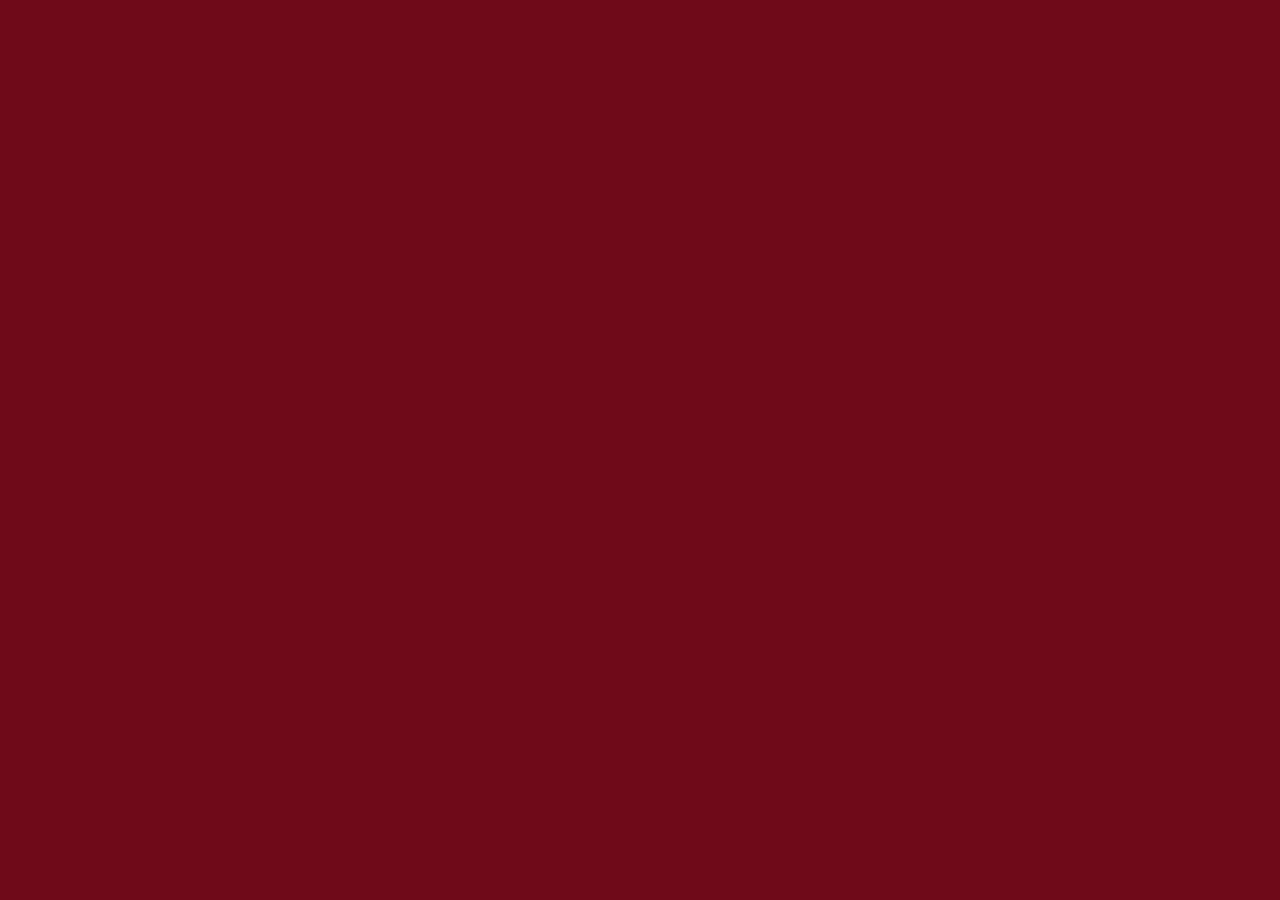
==== pages/userPage.html @ 10a8b78d "searching to redirect the page" ====
<!DOCTYPE html>
<html lang="en">
<head>
    <meta charset="UTF-8">
    <meta http-equiv="X-UA-Compatible" content="IE=edge">
    <meta name="viewport" content="width=device-width, initial-scale=1.0">

    <!-- css file link with Bootstrap v5.0.2 framework -->
    <link href="../assets/css/style.css"  rel="stylesheet">
    <link href="../assets/css/bootstrap.min.css" rel="stylesheet">
    
    <!-- set properly the title -->
    <link rel="icon" href="../assets/img/sapienzaIcon.png" type="image/x-icon">
    <title>UserProdigit - Prodigit 2.0</title>
</head>

<body>
    

    <script src = "../assets/js/bootstrap.bundle.min.js"></script>
    <script src = "../assets/plugins/jquery/jquery-3.6.0.min.js"></script>
    <script src = "../assets/js/animation.js"></script>
</body>

</html>
---- assets/css/style.css ----
body {
    background-color: #6f0a19 !important;
    margin: 10px;
    padding: 10px;

    font-family: Arial, Helvetica, sans-serif;
}

form > div > a {
    text-decoration: none;
}

#resizedForm {
    background-color: white;
    width: 50%;

    position: absolute;
    left: 50%;
    top: 50%;
    transform : translate(-50%, -50%);

    border-radius: 30px;
    padding: 30px;
}

form > div > #sapienzaLogo {
    width: 50%;
    
    display: block;
    margin-left: auto;
    margin-right: auto;
}

.btn {
    width: 40%;
    margin: 10px;
}
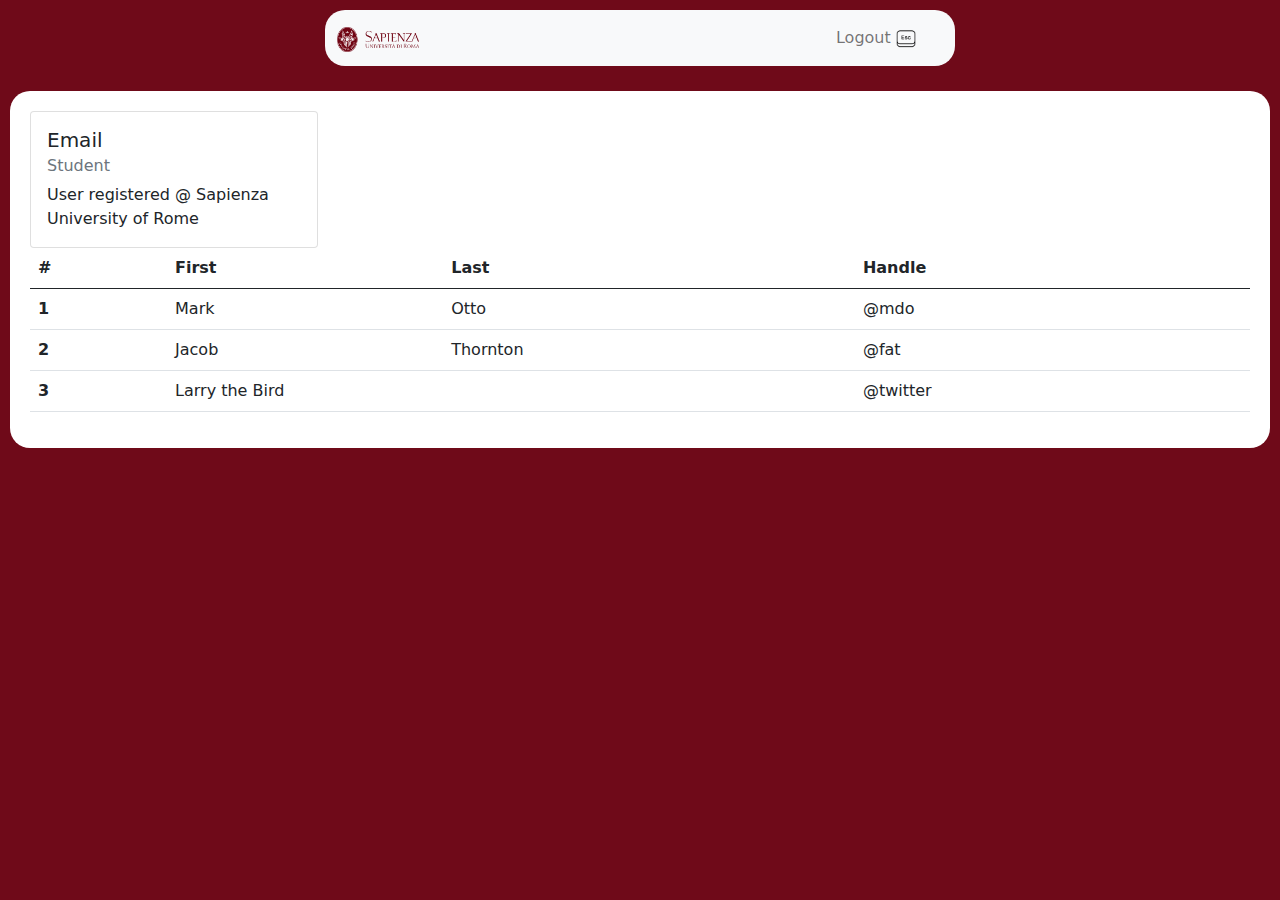
==== commit 69ce762b: "some fixes" ====
--- a/pages/userPage.html
+++ b/pages/userPage.html
@@ -15,11 +15,99 @@
 </head>
 
 <body>
-    
+    <nav class="navbar navbar-expand-lg navbar-light bg-light">
+        <div class="container-fluid">
+          <a class="navbar-brand" href="#">
+              <img id="sapienzaLogoIcon" src="../assets/img/lasapienzaLogo.png">
+          </a>
+          <button class="navbar-toggler" type="button" data-bs-toggle="collapse" data-bs-target="#navbarSupportedContent" aria-controls="navbarSupportedContent" aria-expanded="false" aria-label="Toggle navigation">
+            <span class="navbar-toggler-icon"></span>
+          </button>
+          <div class="collapse navbar-collapse" id="navbarSupportedContent">
+            <ul class="navbar-nav me-auto mb-2 mb-lg-0">
+              <li class="nav-item">
+                <a class="nav-link" aria-current="page" href="#">Logout <img src = "../assets/img/esc.png" id ="escIcon"> </a>
+              </li>
+            </ul>
+          </div>
+        </div>
+    </nav>
+
+    <div class="mainMenu">
+        <div class="card" style="width: 18rem;">
+            <div class="card-body">
+              <h5 class="card-title">Email</h5>
+              <h6 class="card-subtitle mb-2 text-muted">Student</h6>
+              <p class="card-text">User registered @ Sapienza University of Rome</p>
+            </div>
+        </div>
+        
+        <table class="table beInline">
+            <thead>
+              <tr>
+                <th scope="col">#</th>
+                <th scope="col">First</th>
+                <th scope="col">Last</th>
+                <th scope="col">Handle</th>
+              </tr>
+            </thead>
+            <tbody>
+              <tr>
+                <th scope="row">1</th>
+                <td>Mark</td>
+                <td>Otto</td>
+                <td>@mdo</td>
+              </tr>
+              <tr>
+                <th scope="row">2</th>
+                <td>Jacob</td>
+                <td>Thornton</td>
+                <td>@fat</td>
+              </tr>
+              <tr>
+                <th scope="row">3</th>
+                <td colspan="2">Larry the Bird</td>
+                <td>@twitter</td>
+              </tr>
+            </tbody>
+          </table>
+    </div>
+
+    <!-- <table class="table table-light">
+        <thead>
+            <tr>
+              <th scope="col">#</th>
+              <th scope="col">First</th>
+              <th scope="col">Last</th>
+              <th scope="col">Handle</th>
+            </tr>
+          </thead>
+          <tbody>
+            <tr>
+              <th scope="row">1</th>
+              <td>Mark</td>
+              <td>Otto</td>
+              <td>@mdo</td>
+            </tr>
+            <tr>
+              <th scope="row">2</th>
+              <td>Jacob</td>
+              <td>Thornton</td>
+              <td>@fat</td>
+            </tr>
+            <tr>
+              <th scope="row">3</th>
+              <td colspan="2">Larry the Bird</td>
+              <td>@twitter</td>
+            </tr>
+          </tbody>
+    </table> -->
+
 
     <script src = "../assets/js/bootstrap.bundle.min.js"></script>
     <script src = "../assets/plugins/jquery/jquery-3.6.0.min.js"></script>
-    <script src = "../assets/js/animation.js"></script>
+    <script src = "../assets/js/animationUserPage.js"></script>
+    <script>console.log(sessionStorage.getItem('email'))</script>
 </body>
 
 </html>--- a/assets/css/style.css
+++ b/assets/css/style.css
@@ -6,6 +6,7 @@
     font-family: Arial, Helvetica, sans-serif;
 }
 
+/* index.html */
 form > div > a {
     text-decoration: none;
 }
@@ -34,4 +35,35 @@
 .btn {
     width: 40%;
     margin: 10px;
+}
+
+/* userPage.html */
+nav > div > a > #sapienzaLogoIcon {
+    display: inline;
+    width: 20%;
+}
+
+nav {
+    display: block;
+    margin-left: auto;
+    margin-right: auto;
+
+    border-radius: 20px;
+    width: 50%;
+}
+
+nav .nav-link{
+    padding-left: 40% !important;
+}
+
+nav #escIcon{
+    display: inline;
+    width: 20%;
+}
+
+.mainMenu{
+    background-color: white;
+    margin-top: 2%;
+    border-radius: 20px;
+    padding: 20px 20px 20px 20px;
 }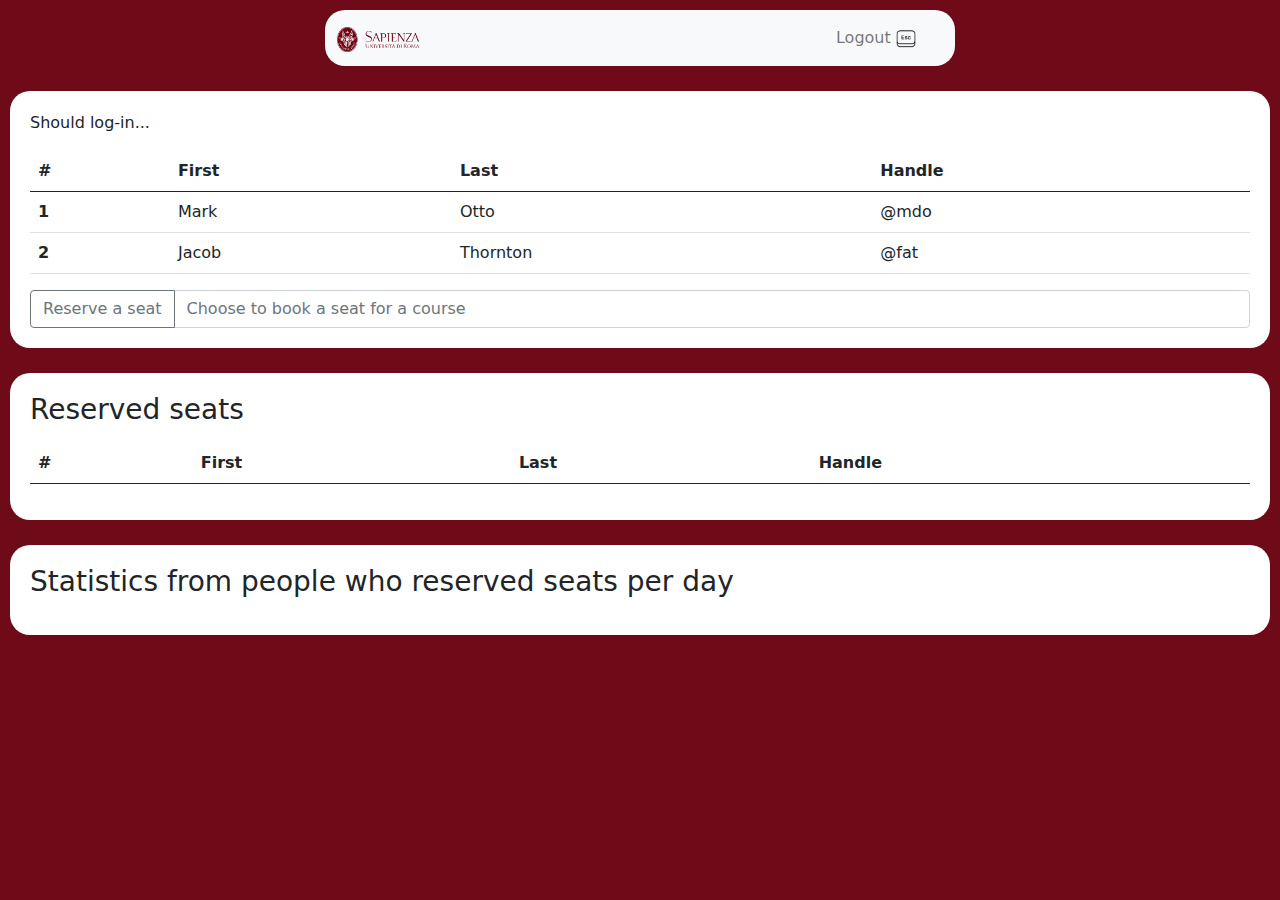
==== commit a0e3a343: "adding logout function" ====
--- a/pages/userPage.html
+++ b/pages/userPage.html
@@ -34,15 +34,11 @@
     </nav>
 
     <div class="mainMenu">
-        <div class="card" style="width: 18rem;">
-            <div class="card-body">
-              <h5 class="card-title">Email</h5>
-              <h6 class="card-subtitle mb-2 text-muted">Student</h6>
-              <p class="card-text">User registered @ Sapienza University of Rome</p>
-            </div>
+        <div class="mb-3">
+
         </div>
-        
-        <table class="table beInline">
+
+        <table class="table">
             <thead>
               <tr>
                 <th scope="col">#</th>
@@ -64,17 +60,22 @@
                 <td>Thornton</td>
                 <td>@fat</td>
               </tr>
-              <tr>
-                <th scope="row">3</th>
-                <td colspan="2">Larry the Bird</td>
-                <td>@twitter</td>
-              </tr>
             </tbody>
           </table>
+
+          <div class="input-group">
+            <button class="btn btn-outline-secondary" type="button" id="button-addon1">Reserve a seat</button>
+            <input type="text" class="form-control" placeholder="Choose to book a seat for a course" aria-label="Example text with button addon" aria-describedby="button-addon1">
+          </div>
     </div>
 
-    <!-- <table class="table table-light">
-        <thead>
+    <div class="secondMenu">
+      <div class="mb-3">
+        <h3>Reserved seats</h3>
+      </div>
+
+      <table class="table">
+          <thead>
             <tr>
               <th scope="col">#</th>
               <th scope="col">First</th>
@@ -83,31 +84,22 @@
             </tr>
           </thead>
           <tbody>
-            <tr>
-              <th scope="row">1</th>
-              <td>Mark</td>
-              <td>Otto</td>
-              <td>@mdo</td>
-            </tr>
-            <tr>
-              <th scope="row">2</th>
-              <td>Jacob</td>
-              <td>Thornton</td>
-              <td>@fat</td>
-            </tr>
-            <tr>
-              <th scope="row">3</th>
-              <td colspan="2">Larry the Bird</td>
-              <td>@twitter</td>
-            </tr>
+
           </tbody>
-    </table> -->
+        </table>
+  </div>
 
+  <div class="secondMenu">
+      <div class="mb-3">
+        <h3>Statistics from people who reserved seats per day</h3>
+      </div>
+  </div>
 
     <script src = "../assets/js/bootstrap.bundle.min.js"></script>
     <script src = "../assets/plugins/jquery/jquery-3.6.0.min.js"></script>
     <script src = "../assets/js/animationUserPage.js"></script>
-    <script>console.log(sessionStorage.getItem('email'))</script>
+   
+    <script>console.log(sessionStorage.getItem('email'))</script> <!-- check only in console -->
 </body>
 
 </html>--- a/assets/css/style.css
+++ b/assets/css/style.css
@@ -32,7 +32,7 @@
     margin-right: auto;
 }
 
-.btn {
+#resizedForm .btn {
     width: 40%;
     margin: 10px;
 }
@@ -66,4 +66,11 @@
     margin-top: 2%;
     border-radius: 20px;
     padding: 20px 20px 20px 20px;
+}
+
+.secondMenu{
+    background-color: white;
+    margin-top: 2%;
+    border-radius: 20px;
+    padding: 20px 20px 20px 20px;
 }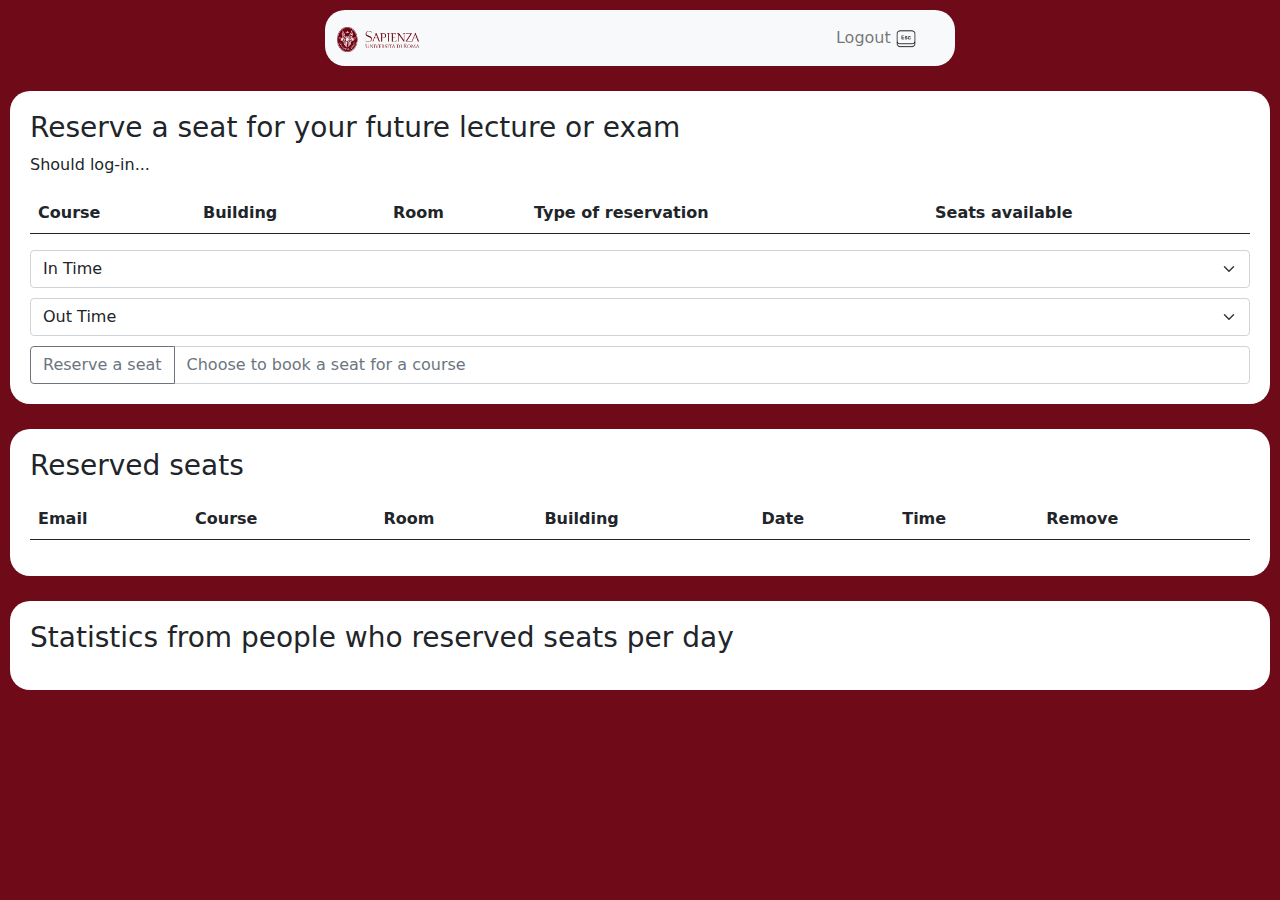
==== commit d45f42da: "adding other extra styles to userPage" ====
--- a/pages/userPage.html
+++ b/pages/userPage.html
@@ -35,33 +35,57 @@
 
     <div class="mainMenu">
         <div class="mb-3">
-
+          <h3>Reserve a seat for your future lecture or exam</h3>
         </div>
 
         <table class="table">
             <thead>
               <tr>
-                <th scope="col">#</th>
-                <th scope="col">First</th>
-                <th scope="col">Last</th>
-                <th scope="col">Handle</th>
+                <th scope="col">Course</th>
+                <th scope="col">Building</th>
+                <th scope="col">Room</th>
+                <th scope="col">Type of reservation</th>
+                <th scope="col">Seats available</th>
               </tr>
             </thead>
             <tbody>
-              <tr>
-                <th scope="row">1</th>
-                <td>Mark</td>
-                <td>Otto</td>
-                <td>@mdo</td>
-              </tr>
-              <tr>
-                <th scope="row">2</th>
-                <td>Jacob</td>
-                <td>Thornton</td>
-                <td>@fat</td>
-              </tr>
+              
             </tbody>
           </table>
+
+          <select class="form-select inTime" aria-label="Default select example">
+            <option selected>In Time</option>
+            <option value="8">08:00</option>
+            <option value="9">09:00</option>
+            <option value="10">10:00</option>
+            <option value="11">11:00</option>
+            <option value="12">12:00</option>
+            <option value="13">13:00</option>
+            <option value="14">14:00</option>
+            <option value="15">15:00</option>
+            <option value="16">16:00</option>
+            <option value="17">17:00</option>
+            <option value="18">18:00</option>
+            <option value="19">19:00</option>
+            <option value="20">20:00</option>
+          </select>
+
+          <select class="form-select outTime" aria-label="Default select example">
+            <option selected>Out Time</option>
+            <option value="8">08:00</option>
+            <option value="9">09:00</option>
+            <option value="10">10:00</option>
+            <option value="11">11:00</option>
+            <option value="12">12:00</option>
+            <option value="13">13:00</option>
+            <option value="14">14:00</option>
+            <option value="15">15:00</option>
+            <option value="16">16:00</option>
+            <option value="17">17:00</option>
+            <option value="18">18:00</option>
+            <option value="19">19:00</option>
+            <option value="20">20:00</option>
+          </select>
 
           <div class="input-group">
             <button class="btn btn-outline-secondary" type="button" id="button-addon1">Reserve a seat</button>
@@ -77,10 +101,13 @@
       <table class="table">
           <thead>
             <tr>
-              <th scope="col">#</th>
-              <th scope="col">First</th>
-              <th scope="col">Last</th>
-              <th scope="col">Handle</th>
+              <th scope="col">Email</th>
+              <th scope="col">Course</th>
+              <th scope="col">Room</th>
+              <th scope="col">Building</th>
+              <th scope="col">Date</th>
+              <th scope="col">Time</th>
+              <th scope="col">Remove</th>
             </tr>
           </thead>
           <tbody>
--- a/assets/css/style.css
+++ b/assets/css/style.css
@@ -73,4 +73,9 @@
     margin-top: 2%;
     border-radius: 20px;
     padding: 20px 20px 20px 20px;
+}
+
+.form-select{
+    margin-top: 10px;
+    margin-bottom: 10px;
 }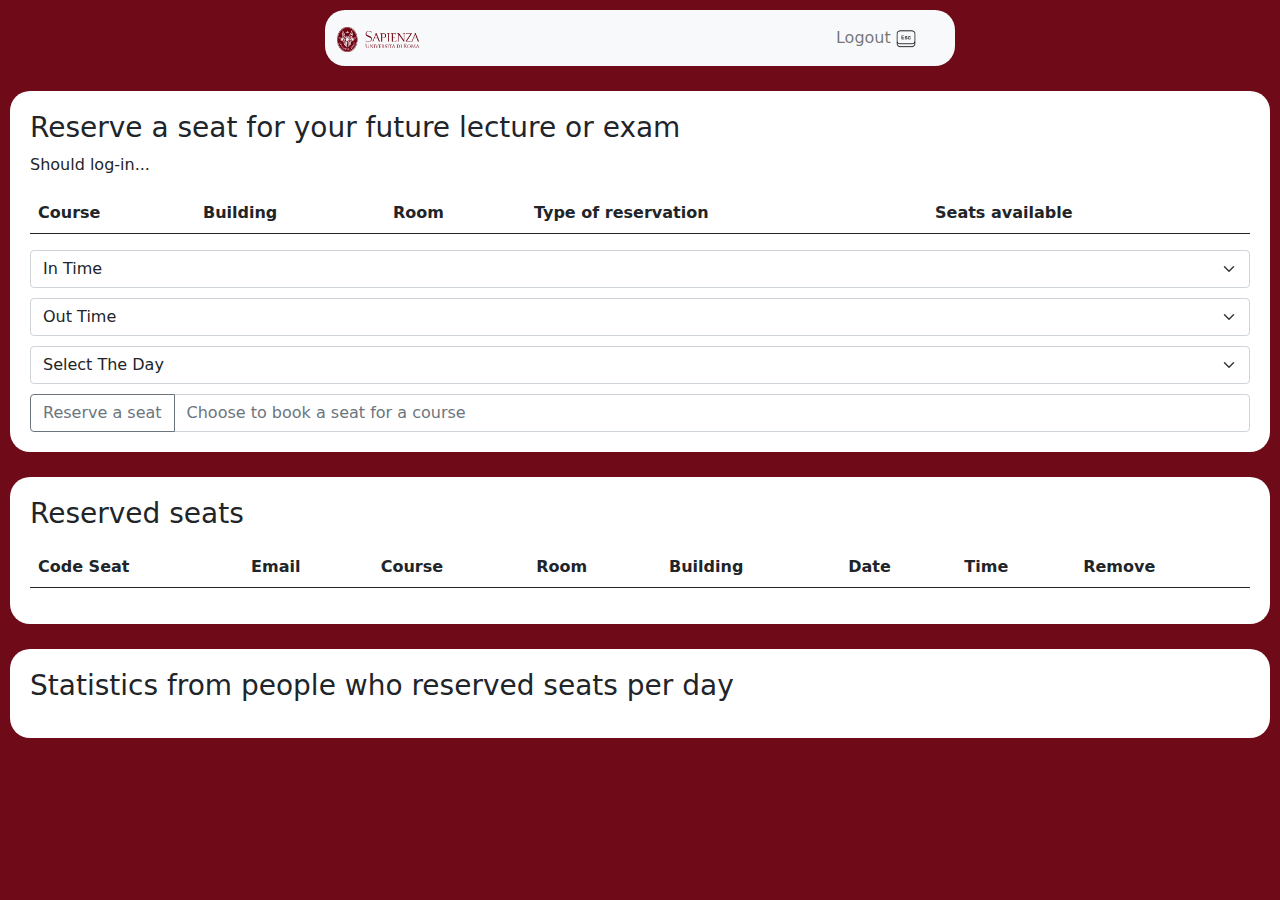
==== commit 0b714356: "adding last microservices..." ====
--- a/pages/userPage.html
+++ b/pages/userPage.html
@@ -55,36 +55,40 @@
 
           <select class="form-select inTime" aria-label="Default select example">
             <option selected>In Time</option>
-            <option value="8">08:00</option>
-            <option value="9">09:00</option>
-            <option value="10">10:00</option>
-            <option value="11">11:00</option>
-            <option value="12">12:00</option>
-            <option value="13">13:00</option>
-            <option value="14">14:00</option>
-            <option value="15">15:00</option>
-            <option value="16">16:00</option>
-            <option value="17">17:00</option>
-            <option value="18">18:00</option>
-            <option value="19">19:00</option>
-            <option value="20">20:00</option>
+            <option value="08:00">08:00</option>
+            <option value="09:00">09:00</option>
+            <option value="10:00">10:00</option>
+            <option value="11:00">11:00</option>
+            <option value="12:00">12:00</option>
+            <option value="13:00">13:00</option>
+            <option value="14:00">14:00</option>
+            <option value="15:00">15:00</option>
+            <option value="16:00">16:00</option>
+            <option value="17:00">17:00</option>
+            <option value="18:00">18:00</option>
+            <option value="19:00">19:00</option>
+            <option value="20:00">20:00</option>
           </select>
 
           <select class="form-select outTime" aria-label="Default select example">
             <option selected>Out Time</option>
-            <option value="8">08:00</option>
-            <option value="9">09:00</option>
-            <option value="10">10:00</option>
-            <option value="11">11:00</option>
-            <option value="12">12:00</option>
-            <option value="13">13:00</option>
-            <option value="14">14:00</option>
-            <option value="15">15:00</option>
-            <option value="16">16:00</option>
-            <option value="17">17:00</option>
-            <option value="18">18:00</option>
-            <option value="19">19:00</option>
-            <option value="20">20:00</option>
+            <option value="08:00">08:00</option>
+            <option value="09:00">09:00</option>
+            <option value="10:00">10:00</option>
+            <option value="11:00">11:00</option>
+            <option value="12:00">12:00</option>
+            <option value="13:00">13:00</option>
+            <option value="14:00">14:00</option>
+            <option value="15:00">15:00</option>
+            <option value="16:00">16:00</option>
+            <option value="17:00">17:00</option>
+            <option value="18:00">18:00</option>
+            <option value="19:00">19:00</option>
+            <option value="20:00">20:00</option>
+          </select>
+
+          <select class="form-select selectDay" aria-label="Default select example">
+            <option selected>Select The Day</option>
           </select>
 
           <div class="input-group">
@@ -93,14 +97,15 @@
           </div>
     </div>
 
-    <div class="secondMenu">
+    <div class="secondMenu Booked">
       <div class="mb-3">
         <h3>Reserved seats</h3>
       </div>
 
-      <table class="table">
+      <table class="table ReservationBooked">
           <thead>
             <tr>
+              <th scope="col">Code Seat</th>
               <th scope="col">Email</th>
               <th scope="col">Course</th>
               <th scope="col">Room</th>
@@ -111,7 +116,7 @@
             </tr>
           </thead>
           <tbody>
-
+            
           </tbody>
         </table>
   </div>
--- a/assets/css/style.css
+++ b/assets/css/style.css
@@ -78,4 +78,8 @@
 .form-select{
     margin-top: 10px;
     margin-bottom: 10px;
+}
+
+.Booked a {
+    text-decoration: none !important;
 }